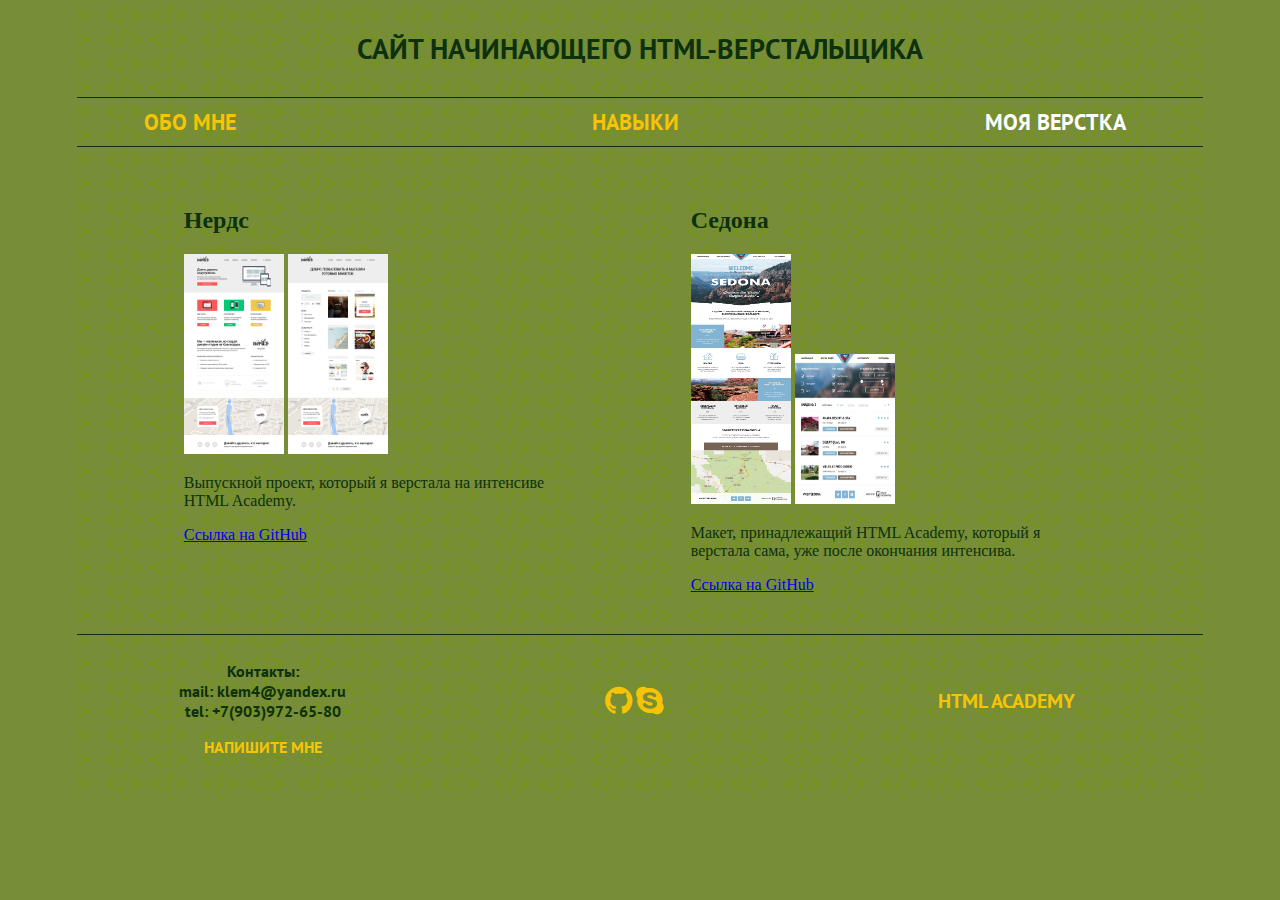
==== impose.html @ af0ffd94 "sixth commit" ====
<DOCTYPE html>
<html lang="ru-RU">

<head> 
<title>Обо мне</title>
<meta charset="utf-8"/>
<link rel="stylesheet" href="css/normalize.css">
<link rel="stylesheet" href="css/style.css">
<link href='https://fonts.googleapis.com/css?family=PT+Sans:400,700' rel='stylesheet' type='text/css'>
<link rel="stylesheet" href="https://maxcdn.bootstrapcdn.com/font-awesome/4.4.0/css/font-awesome.min.css">
</head>

<body>
<div class="container">
<header class="main-header">
<h1>Сайт начинающего HTML-верстальщика</h1>
<div class="main-menu">
<a href="index.html">Обо мне</a><!--
--><a href="skills.html">Навыки</a><!--
--><a href="impose.html" class="active">Моя верстка</a>
</div>
</header>





<div class="clearfix main-content-impose">

<div class="nerds">
<h2>Нердс</h2>
<img src="img/nerds1.jpg" width="100" height="200">
<img src="img/nerds-katalog2.png"  width="100" height="200">
<p>Выпускной проект, который я верстала на интенсиве HTML Academy.</p>
<a href="https://github.com/ekaleks/nerds">Ссылка на GitHub</a>
</div>

<div class="sedona">
<h2>Седона</h2>
<img src="img/sedona-index-768.jpg"  width="100" height="250">
<img src="img/sedona-768.jpg"  width="100" height="150">
<p>Макет, принадлежащий HTML Academy, который я верстала сама, уже после окончания интенсива. </p>
<a href="https://github.com/ekaleks/sedona">Ссылка на GitHub</a>
</div>


</div>



<footer class="main-footer">

<div class="footer-column contacts">
<p>Контакты:<br/>
mail: klem4@yandex.ru<br/>
tel: +7(903)972-65-80</p>
<a href="mailto:klem4@yandex.ru">Напишите мне</a>
</div><!--

--><div class="footer-column social-btn">
<a href="https://github.com/ekaleks"><i class="fa fa-github"></i></a>
<a href="skype:klem323"><i class="fa fa-skype"></i></a>
<a href="https://htmlacademy.ru/profile/id16605"class="academy-prof"><i class="fa-academy-prof"></i></a>
</div><!--

--><div class="footer-column link-academy">
<a href="https://htmlacademy.ru/">HTML ACADEMY</a>
</div>
</footer>
</div>
</body>
</html>
---- css/style.css ----
body{
margin:0;
padding-left:6%;
padding-right:6%;
background:#778d37;
}
.container{
    
    min-width:555px;
    max-width:1200px;
    min-height:800px;
    margin:0 auto;
    background:url("../img/fon.png") repeat fixed;
    
}
.clearfix:after{
    content:"";
    display:block;
    clear:both;}
    
.main-header h1{ 
   
    text-transform:uppercase;
    font-family:"PT Sans", "Arial", sans-serif;
    font-size:28px;
    color:#0d310c;
    text-align:center;
    padding-top:30px;
    padding-bottom:30px;
    padding-left:5%;
    padding-right:5%;
    margin-top:0;
    margin-bottom:0;
}
.main-menu{
   font-family:"PT Sans", "Arial", sans-serif;
   padding-top:10px;
   padding-bottom:10px;
   padding-left:6%;
    padding-right:6%;
   border-top:1px solid #0d310c; 
}
.main-menu a{
   
    width:33%;
    text-decoration:none;
    text-transform:uppercase;
    text-align:center;
    display:inline-block;
    vertical-align:top;
    font-size:22px;
    font-weight:bold;
    white-space:nowrap;
    color:#f6c407;  
    
}
.main-menu a:first-child{text-align:left;}
.main-menu a:nth-child(2){text-align:center;}
.main-menu a:last-child{text-align:right;}
.main-menu a:hover{color:#ffffff;}

.main-menu .active{color:#ffffff;}

.main-content{
   
color:#0d310c;
min-height:350px;
padding-left:5%;
 padding-right:5%;
padding-top:20px;
padding-bottom:20px;
border-top:1px solid #0d310c;
border-bottom:1px solid #0d310c;
}
.main-content a{ text-decoration:none;
    color:#f6c407;  }
.main-content a:hover {color:#ffffff;}

.main-foto{
    float:left;
    width:33%;
    text-align:left;
    padding-top:30px;}
.main-foto img{
    width:80%;
    border:2px solid #0d310c; }  
.main-text{
    float:right;
    text-align:justify;
    
    padding-left:5%;
    padding-top:30px;
    padding-bottom:30px;
    width:57%;
   
}

.main-text p{
    font-family:"PT Sans", "Arial", sans-serif;
    font-size:20px;
    text-indent:10px;
    margin-top:0;
    margin-bottom:0;
    
}
.main-footer{
    padding-top:10px;
    padding-bottom:10px;
    height:130px;
}
.main-footer a{ text-decoration:none;
white-space:nowrap;
    color:#f6c407;  }
.main-footer a:hover {color:#ffffff;}
.footer-column{
    width:33%;
    display:inline-block;
    vertical-align:middle;
    text-align:center;
}
.contacts{
    font-family:"PT Sans", "Arial", sans-serif;
    font-size:16px;
    font-weight:bold;
    color:#0d310c;
   }

       
.contacts a{
    text-transform:uppercase;
    font-family:"PT Sans", "Arial", sans-serif;
    font-weight:bold;
    
}

.social-btn .fa{
    font-family:font-family: "FontAwesome";
    font-size:32px;
    
    
}
.academy-prof{position:relative;}

.fa-academy-prof:after{
    width:26px;
    height:32px;
    position:absolute;
    top:-10px;
    left:5px;
    content:"";
    background:url("../img/logo-academy-el.png") no-repeat;
}
.fa-academy-prof:hover:after{
    
    background:url("../img/logo-academy-w.png") no-repeat;
}

.link-academy a{
    text-transform:uppercase;
    font-family:"PT Sans", "Arial", sans-serif;
    font-size:20px;
    font-weight:bold;
}


/*skills*/
.main-content-skills{
 min-height:350px;  
color:#0d310c;
padding-left:5%;
 padding-right:5%;
padding-top:20px;
padding-bottom:20px;
border-top:1px solid #0d310c;
border-bottom:1px solid #0d310c;
}
.skills{
    width:67%;
float:left;
}
.certificate{
    width:33%;
    float:right;
}
.certificate img{
    width:50px;
    height:100px;
}

/*impose*/
.main-content-impose{
 min-height:350px;  
color:#0d310c;
padding-left:5%;
 padding-right:5%;
padding-top:20px;
padding-bottom:20px;
border-top:1px solid #0d310c;
border-bottom:1px solid #0d310c;
}
.nerds{
    width:40%;
float:left;
padding-top:20px;
padding-bottom:20px;
padding-left:5%;
padding-right:5%;

}
.sedona{
    width:40%;
float:right;
padding-top:20px;
padding-bottom:20px;
padding-left:5%;
padding-right:5%;
}
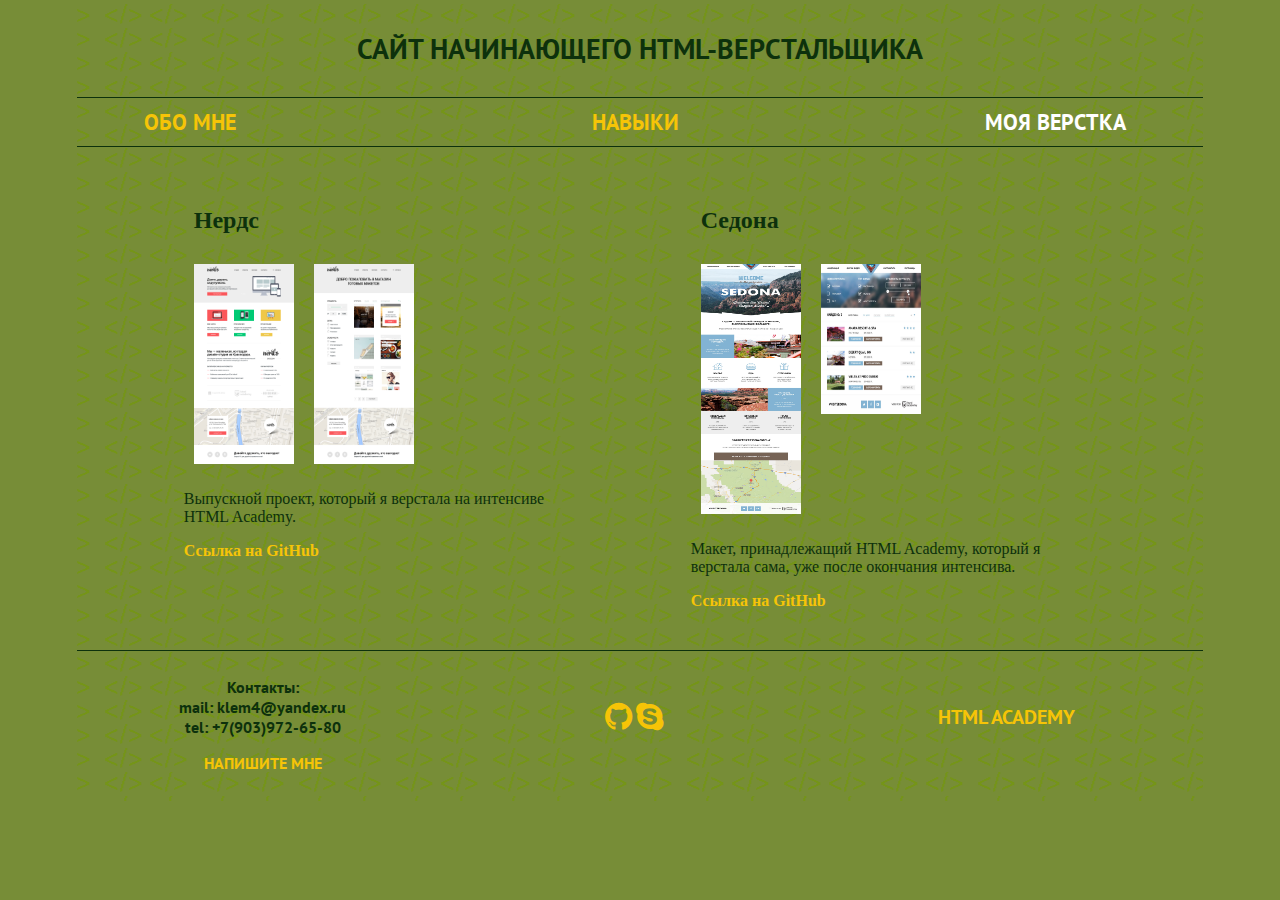
==== commit 02475362: "seventh commit" ====
--- a/impose.html
+++ b/impose.html
@@ -25,20 +25,24 @@
 
 
 
-<div class="clearfix main-content-impose">
+<div class="main-content-impose clearfix">
 
-<div class="nerds">
+<div class=" project-nerds">
 <h2>Нердс</h2>
-<img src="img/nerds1.jpg" width="100" height="200">
-<img src="img/nerds-katalog2.png"  width="100" height="200">
+<img src="img/nerds1.jpg" width="100" height="200"><!--
+--><img src="img/nerds-katalog2.png"  width="100" height="200">
+<div class="popap-nerds-index"></div>
+<div class="popap-nerds-catalog"></div>
 <p>Выпускной проект, который я верстала на интенсиве HTML Academy.</p>
 <a href="https://github.com/ekaleks/nerds">Ссылка на GitHub</a>
 </div>
 
-<div class="sedona">
+<div class=" project-sedona">
 <h2>Седона</h2>
-<img src="img/sedona-index-768.jpg"  width="100" height="250">
-<img src="img/sedona-768.jpg"  width="100" height="150">
+<img src="img/sedona-index-768.jpg"  width="100" height="250"><!--
+--><img src="img/sedona-768.jpg"  width="100" height="150">
+<div class="popap-sedona-index"></div>
+<div class="popap-sedona-catalog"></div>
 <p>Макет, принадлежащий HTML Academy, который я верстала сама, уже после окончания интенсива. </p>
 <a href="https://github.com/ekaleks/sedona">Ссылка на GitHub</a>
 </div>
--- a/css/style.css
+++ b/css/style.css
@@ -174,20 +174,43 @@
 border-top:1px solid #0d310c;
 border-bottom:1px solid #0d310c;
 }
-.skills{
+.main-content-skills a{
+    font-weight:bold;
+text-decoration:none;
+    color:#f6c407;  }
+.main-content-skills a:hover {color:#ffffff;}
+
+.main-skills{
     width:67%;
 float:left;
 }
-.certificate{
+.main-certificate{
     width:33%;
     float:right;
 }
-.certificate img{
+.main-certificate img{
     width:50px;
     height:100px;
 }
-
+.popap-certificate{
+    display:none;
+    position:fixed;
+    z-index:2;
+    top:100px;
+    left:50%;
+    margin-left:-175px;
+    width:350px;
+    height:495px;
+    background:#ffffff url("../img/HTMLAcademy-16605.jpeg") no-repeat;
+    background-size:100%; 
+}
+.popap-certificate-show{display:block;}
 /*impose*/
+.main-content-impose a{ 
+font-weight:bold;
+text-decoration:none;
+    color:#f6c407;  }
+.main-content-impose a:hover {color:#ffffff;}
 .main-content-impose{
  min-height:350px;  
 color:#0d310c;
@@ -198,7 +221,7 @@
 border-top:1px solid #0d310c;
 border-bottom:1px solid #0d310c;
 }
-.nerds{
+.project-nerds{
     width:40%;
 float:left;
 padding-top:20px;
@@ -207,11 +230,73 @@
 padding-right:5%;
 
 }
-.sedona{
+.project-nerds img{
+    display:inline-block;
+    vertical-align:top;
+    padding:10px;}
+.project-nerds h2{margin-left:10px;}
+.popap-nerds-index{
+    display:none;
+    position:fixed;
+    z-index:2;
+    top:15px;
+    left:50%;
+    margin-left:-175px;
+    width:350px;
+    height:650px;
+    background:#ffffff url("../img/nerds1.jpg") no-repeat;
+    background-size:100%; 
+}
+/*.popap-nerds-show{display:block;}*/
+.popap-nerds-catalog{
+    display:none;
+    position:fixed;
+    z-index:2;
+    top:15px;
+    left:50%;
+    margin-left:-175px;
+    width:350px;
+    height:650px;
+    background:#ffffff url("../img/nerds-katalog2.png") no-repeat;
+    background-size:100%; 
+}
+/*.popap-nerds-catalog-show{display:block;}*/
+.project-sedona{
     width:40%;
 float:right;
 padding-top:20px;
 padding-bottom:20px;
 padding-left:5%;
 padding-right:5%;
-}+}
+.project-sedona img{
+    display:inline-block;
+    vertical-align:top;
+    padding:10px;}
+.project-sedona h2{margin-left:10px;}
+.popap-sedona-index{
+    display:none;
+    position:absolute;
+    z-index:2;
+    top:15px;
+    left:50%;
+    margin-left:-100px;
+    width:200px;
+    height:720px;
+    background:#ffffff url("../img/sedona-index-768.jpg") no-repeat;
+    background-size:100%; 
+}
+/*.popap-sedona-index-show{display:block;}*/
+.popap-sedona-catalog{
+    display:none;
+    position:fixed;
+    z-index:2;
+    top:100px;
+    left:50%;
+    margin-left:-200px;
+    width:400px;
+    height:480px;
+    background:#ffffff url("../img/sedona-768.jpg") no-repeat;
+    background-size:100%; 
+}
+/*.popap-sedona-catalog-show{display:block;}*/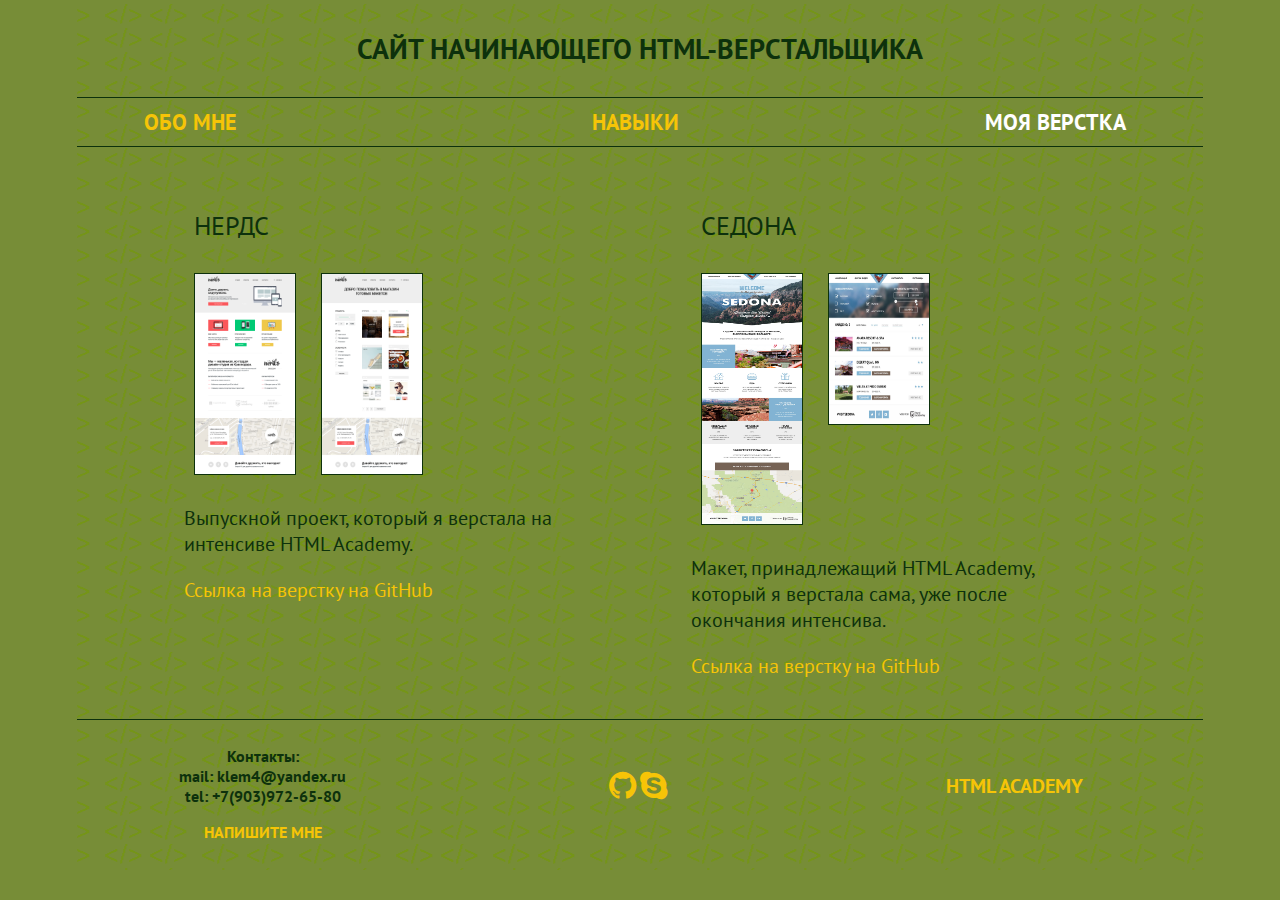
==== commit 9cb72820: "ninth commit" ====
--- a/impose.html
+++ b/impose.html
@@ -1,76 +1,107 @@
-<DOCTYPE html>
+<!DOCTYPE html>
 <html lang="ru-RU">
 
-<head> 
-<title>Обо мне</title>
-<meta charset="utf-8"/>
-<link rel="stylesheet" href="css/normalize.css">
-<link rel="stylesheet" href="css/style.css">
-<link href='https://fonts.googleapis.com/css?family=PT+Sans:400,700' rel='stylesheet' type='text/css'>
-<link rel="stylesheet" href="https://maxcdn.bootstrapcdn.com/font-awesome/4.4.0/css/font-awesome.min.css">
+<head>
+  <title>Моя верстка</title>
+  <meta charset="utf-8" />
+  <link rel="stylesheet" href="css/normalize.css">
+  <link rel="stylesheet" href="css/min.css">
+  <link href='https://fonts.googleapis.com/css?family=PT+Sans:400,700' rel='stylesheet' type='text/css'>
+  <link rel="stylesheet" href="https://maxcdn.bootstrapcdn.com/font-awesome/4.4.0/css/font-awesome.min.css">
 </head>
 
 <body>
-<div class="container">
-<header class="main-header">
-<h1>Сайт начинающего HTML-верстальщика</h1>
-<div class="main-menu">
-<a href="index.html">Обо мне</a><!--
+  <div class="container">
+    <header class="main-header">
+      <h1>Сайт начинающего HTML-верстальщика</h1>
+      <div class="main-menu">
+        <a href="index.html">Обо мне</a><!--
 --><a href="skills.html">Навыки</a><!--
---><a href="impose.html" class="active">Моя верстка</a>
-</div>
-</header>
+--><a class="active" href="impose.html">Моя верстка</a>
+      </div>
+    </header>
 
 
 
 
 
-<div class="main-content-impose clearfix">
+    <div class="main-content-impose clearfix">
 
-<div class=" project-nerds">
-<h2>Нердс</h2>
-<img src="img/nerds1.jpg" width="100" height="200"><!--
---><img src="img/nerds-katalog2.png"  width="100" height="200">
-<div class="popap-nerds-index"></div>
-<div class="popap-nerds-catalog"></div>
-<p>Выпускной проект, который я верстала на интенсиве HTML Academy.</p>
-<a href="https://github.com/ekaleks/nerds">Ссылка на GitHub</a>
-</div>
+      <div class=" project-nerds">
+        <h2>Нердс</h2>
 
-<div class=" project-sedona">
-<h2>Седона</h2>
-<img src="img/sedona-index-768.jpg"  width="100" height="250"><!--
---><img src="img/sedona-768.jpg"  width="100" height="150">
-<div class="popap-sedona-index"></div>
-<div class="popap-sedona-catalog"></div>
-<p>Макет, принадлежащий HTML Academy, который я верстала сама, уже после окончания интенсива. </p>
-<a href="https://github.com/ekaleks/sedona">Ссылка на GitHub</a>
-</div>
+        <a class="nerds-index-img" href="#popap-nerds-index"><img src="img/nerds1.jpg" alt="" width="100" height="200">
+        </a>
+        <!--
+-->
+        <a class="nerds-catalog-img" href="#popap-nerds-catalog"><img src="img/nerds-katalog2.png" alt="" width="100" height="200">
+        </a>
+        <div class="popap-nerds-index" id="popap-nerds-index">
+          <a class="popap-close" href="#"><i class="fa fa-times" ></i></a>
+          <a class="show-project" href="nerds/index.html">Посмотреть</a>
+        </div>
+        <div class="popap-nerds-catalog" id="popap-nerds-catalog">
+          <a class="popap-close" href="#"><i class="fa fa-times" ></i></a>
+          <a class="show-project" href="nerds/catalog.html">Посмотреть</a>
+        </div>
+        <p>Выпускной проект, который я верстала на интенсиве HTML Academy.</p>
+        <a href="https://github.com/ekaleks/nerds">Ссылка на верстку на GitHub</a>
+      </div>
 
+      <div class="project-sedona">
+        <h2>Седона</h2>
+        <a class="sedona-index-img" href="#popap-sedona-index"><img src="img/sedona-index-768.jpg" alt="" width="100" height="250">
+        </a>
+        <!--
+-->
+        <a class="sedona-catalog-img" href="#popap-sedona-catalog"><img src="img/sedona-768.jpg" alt="" width="100" height="150">
+        </a>
+        <div class="popap-sedona-index" id="popap-sedona-index">
+          <a class="popap-close" href="#"><i class="fa fa-times" ></i></i></a>
+          <a class="show-project" href="sedona/index.html">Посмотреть</a>
+        </div>
+        <div class="popap-sedona-catalog" id="popap-sedona-catalog">
+          <a class="popap-close" href="#"><i class="fa fa-times" ></i></a>
+          <a class="show-project" href="sedona/catalog.html">Посмотреть</a>
+        </div>
+        <p>Макет, принадлежащий HTML Academy, который я верстала сама, уже после окончания интенсива.</p>
+        <a href="https://github.com/ekaleks/sedona">Ссылка на верстку на GitHub</a>
+      </div>
 
-</div>
+    </div>
 
 
 
-<footer class="main-footer">
+    <footer class="main-footer">
 
-<div class="footer-column contacts">
-<p>Контакты:<br/>
-mail: klem4@yandex.ru<br/>
-tel: +7(903)972-65-80</p>
-<a href="mailto:klem4@yandex.ru">Напишите мне</a>
-</div><!--
+      <div class="footer-column contacts">
+        <p>Контакты:
+          <br/> mail: klem4@yandex.ru
+          <br/> tel: +7(903)972-65-80</p>
+        <a href="mailto:klem4@yandex.ru">Напишите мне</a>
+      </div>
+      <!--
 
---><div class="footer-column social-btn">
-<a href="https://github.com/ekaleks"><i class="fa fa-github"></i></a>
-<a href="skype:klem323"><i class="fa fa-skype"></i></a>
-<a href="https://htmlacademy.ru/profile/id16605"class="academy-prof"><i class="fa-academy-prof"></i></a>
-</div><!--
+-->
+      <div class="footer-column social-btn">
+        <a href="https://github.com/ekaleks">
+          <i class="fa fa-github"></i>
+        </a>
+        <a href="skype:klem323">
+          <i class="fa fa-skype"></i>
+        </a>
+        <a class="academy-prof" href="https://htmlacademy.ru/profile/id16605">
+          <i class="fa-academy-prof"></i>
+        </a>
+      </div>
+      <!--
 
---><div class="footer-column link-academy">
-<a href="https://htmlacademy.ru/">HTML ACADEMY</a>
-</div>
-</footer>
-</div>
+-->
+      <div class="footer-column link-academy">
+        <a href="https://htmlacademy.ru/">HTML ACADEMY</a>
+      </div>
+    </footer>
+  </div>
 </body>
+
 </html>--- a/css/min.css
+++ b/css/min.css
@@ -0,0 +1 @@
+body{margin:0;padding-left:6%;padding-right:6%;background:#778d37}h1{text-transform:uppercase;font-family:"PT Sans", "Arial", sans-serif;font-size:28px;font-weight:bold;color:#0d310c;text-align:center;padding-top:30px;padding-bottom:30px;padding-left:5%;padding-right:5%;margin-top:0;margin-bottom:0}.container{min-width:555px;max-width:1200px;min-height:800px;margin:0 auto;background:url("../img/fon.png") repeat fixed}.clearfix:after{content:"";display:block;clear:both}.main-header h1{white-space:nowrap;text-transform:uppercase;font-family:"PT Sans", "Arial", sans-serif;font-size:28px;font-weight:bold;color:#0d310c;text-align:center;padding-top:30px;padding-bottom:30px;padding-left:5%;padding-right:5%;margin-top:0;margin-bottom:0}.main-menu{padding-top:10px;padding-bottom:10px;padding-left:6%;padding-right:6%;border-top:1px solid #0d310c}.main-menu a{width:33%;text-decoration:none;text-transform:uppercase;text-align:center;display:inline-block;vertical-align:top;font-family:"PT Sans", "Arial", sans-serif;font-size:22px;font-weight:bold;white-space:nowrap;color:#f6c407}.main-menu a:first-child{text-align:left}.main-menu a:nth-child(2){text-align:center}.main-menu a:last-child{text-align:right}.main-menu a:hover{color:#ffffff}.main-menu .active{color:#ffffff}.main-content{color:#0d310c;min-height:350px;padding-left:5%;padding-right:5%;padding-top:20px;padding-bottom:20px;border-top:1px solid #0d310c;border-bottom:1px solid #0d310c}.main-content a{text-decoration:none;color:#f6c407}.main-content a:hover{color:#ffffff}.main-foto{float:left;width:33%;text-align:left;padding-top:30px}.main-foto img{width:80%;border:2px solid #0d310c}.main-text{float:right;text-align:justify;padding-left:5%;padding-top:30px;padding-bottom:30px;width:57%}.main-text p{font-family:"PT Sans", "Arial", sans-serif;font-size:20px;font-weight:normal;text-indent:10px;margin-top:0;margin-bottom:0}.main-content.main-cv{margin-top:20px}.main-footer{padding-top:10px;padding-bottom:10px;height:130px}.footer-column{width:33%;display:inline-block;vertical-align:middle;text-align:center}.contacts{font-family:"PT Sans", "Arial", sans-serif;font-size:16px;font-weight:bold;color:#0d310c}.contacts a{text-transform:uppercase;font-family:"PT Sans", "Arial", sans-serif;font-size:16px;font-weight:bold;text-decoration:none;white-space:nowrap;color:#f6c407}.contacts a:hover{color:#ffffff}.social-btn .fa{font-family:"FontAwesome";font-size:32px}.social-btn a{text-decoration:none;white-space:nowrap;color:#f6c407}.social-btn a:hover{color:#ffffff}.academy-prof{position:relative}.fa-academy-prof:after{width:26px;height:32px;position:absolute;top:-10px;left:5px;content:"";background:url("../img/logo-academy-el.png") no-repeat}.fa-academy-prof:hover:after{background:url("../img/logo-academy-w.png") no-repeat}.link-academy a{text-transform:uppercase;font-family:"PT Sans", "Arial", sans-serif;font-size:20px;font-weight:bold;text-decoration:none;white-space:nowrap;color:#f6c407}.link-academy a:hover{color:#ffffff}.main-content-skills{font-family:"PT Sans", "Arial", sans-serif;font-size:20px;font-weight:normal;min-height:350px;color:#0d310c;padding-left:5%;padding-right:5%;padding-top:20px;padding-bottom:20px;border-top:1px solid #0d310c;border-bottom:1px solid #0d310c}.main-content-skills h2{font-family:"PT Sans", "Arial", sans-serif;font-size:26px;font-weight:normal;text-transform:uppercase}.main-content-skills a{font-weight:bold;text-decoration:none;color:#f6c407}.main-content-skills a:hover{color:#ffffff}.main-skills{width:57%;float:left;padding-left:5%;padding-right:5%;padding-top:10px;padding-bottom:10px}.main-certificate{width:23%;float:right;padding-left:5%;padding-right:5%;padding-top:10px;padding-bottom:10px}.main-certificate img{width:100px;height:150px;border:1px solid #0d310c}.popap-certificate{display:none;position:fixed;z-index:2;top:100px;left:50%;margin-left:-175px;width:350px;height:495px;background:#ffffff url("../img/HTMLAcademy-16605.jpeg") no-repeat;background-size:100%;border:1px solid #0d310c;box-shadow:0px 10px 60px -5px #000000}.popap-certificate-show{display:block}.popap-certificate .popap-close{font-family:"FontAwesome";padding-top:0px;padding-bottom:0px;font-size:32px;line-height:32px;color:#ffffff;position:absolute;top:-30px;right:-30px;background-color:transparent}.main-content-impose a{font-weight:bold;text-decoration:none;color:#f6c407}.main-content-impose a:hover{color:#ffffff}.main-content-impose{min-height:350px;color:#0d310c;padding-left:5%;padding-right:5%;padding-top:20px;padding-bottom:20px;border-top:1px solid #0d310c;border-bottom:1px solid #0d310c}.main-content-impose h2{font-family:"PT Sans", "Arial", sans-serif;font-size:26px;font-weight:normal;text-transform:uppercase}.main-content-impose p{font-family:"PT Sans", "Arial", sans-serif;font-size:20px;font-weight:normal}.main-content-impose a{font-family:"PT Sans", "Arial", sans-serif;font-size:20px;font-weight:normal}.project-nerds{width:40%;float:left;padding-top:20px;padding-bottom:20px;padding-left:5%;padding-right:5%}.project-nerds img{display:inline-block;vertical-align:top;margin:10px;border:1px solid #0d310c}.project-nerds h2{margin-left:10px}.popap-nerds-index{display:none;position:fixed;z-index:2;top:30px;left:50%;margin-left:-175px;width:340px;height:630px;background:#ffffff url("../img/nerds1.jpg") no-repeat;background-size:100%;border:1px solid #0d310c;box-shadow:0px 10px 60px -5px #000000}.popap-nerds-index:target{display:block}.popap-nerds-catalog{display:none;position:fixed;z-index:2;top:30px;left:50%;margin-left:-175px;width:340px;height:630px;background:#ffffff url("../img/nerds-katalog2.png") no-repeat;background-size:100%;border:1px solid #0d310c;box-shadow:0px 10px 60px -5px #000000}.popap-nerds-catalog:target{display:block}.project-nerds .popap-close{font-family:"FontAwesome";padding-top:0px;padding-bottom:0px;font-size:32px;line-height:32px;color:#ffffff;position:absolute;top:-30px;right:-30px;background-color:transparent}.project-sedona{width:40%;float:right;padding-top:20px;padding-bottom:20px;padding-left:5%;padding-right:5%}.project-sedona img{display:inline-block;vertical-align:top;margin:10px;border:1px solid #0d310c}.project-sedona h2{margin-left:10px}.popap-sedona-index{display:none;position:absolute;z-index:2;top:30px;left:50%;margin-left:-100px;width:200px;height:720px;background:#ffffff url("../img/sedona-index-768.jpg") no-repeat;background-size:100%;border:1px solid #0d310c;box-shadow:0px 10px 60px -5px #000000}.popap-sedona-index:target{display:block}.popap-sedona-catalog{display:none;position:fixed;z-index:2;top:100px;left:50%;margin-left:-200px;width:400px;height:480px;background:#ffffff url("../img/sedona-768.jpg") no-repeat;background-size:100%;border:1px solid #0d310c;box-shadow:0px 10px 60px -5px #000000}.popap-sedona-catalog:target{display:block}.project-sedona .popap-close{font-family:"FontAwesome";padding-top:0px;padding-bottom:0px;font-size:32px;line-height:32px;color:#ffffff;position:absolute;top:-30px;right:-30px;background-color:transparent}.show-project{font-family:"PT Sans", "Arial", sans-serif;font-size:36px;font-weight:bold;text-transform:uppercase;background:#0d310c;width:150px;text-align:center;padding:20px;border-radius:2px;opacity:0.7;box-shadow:0px 0px 60px -5px #000000;position:absolute;top:45%;left:50%;margin-left:-95px}.show-project:hover{background:#f6c407;border:1px solid #0d310c;width:148px}